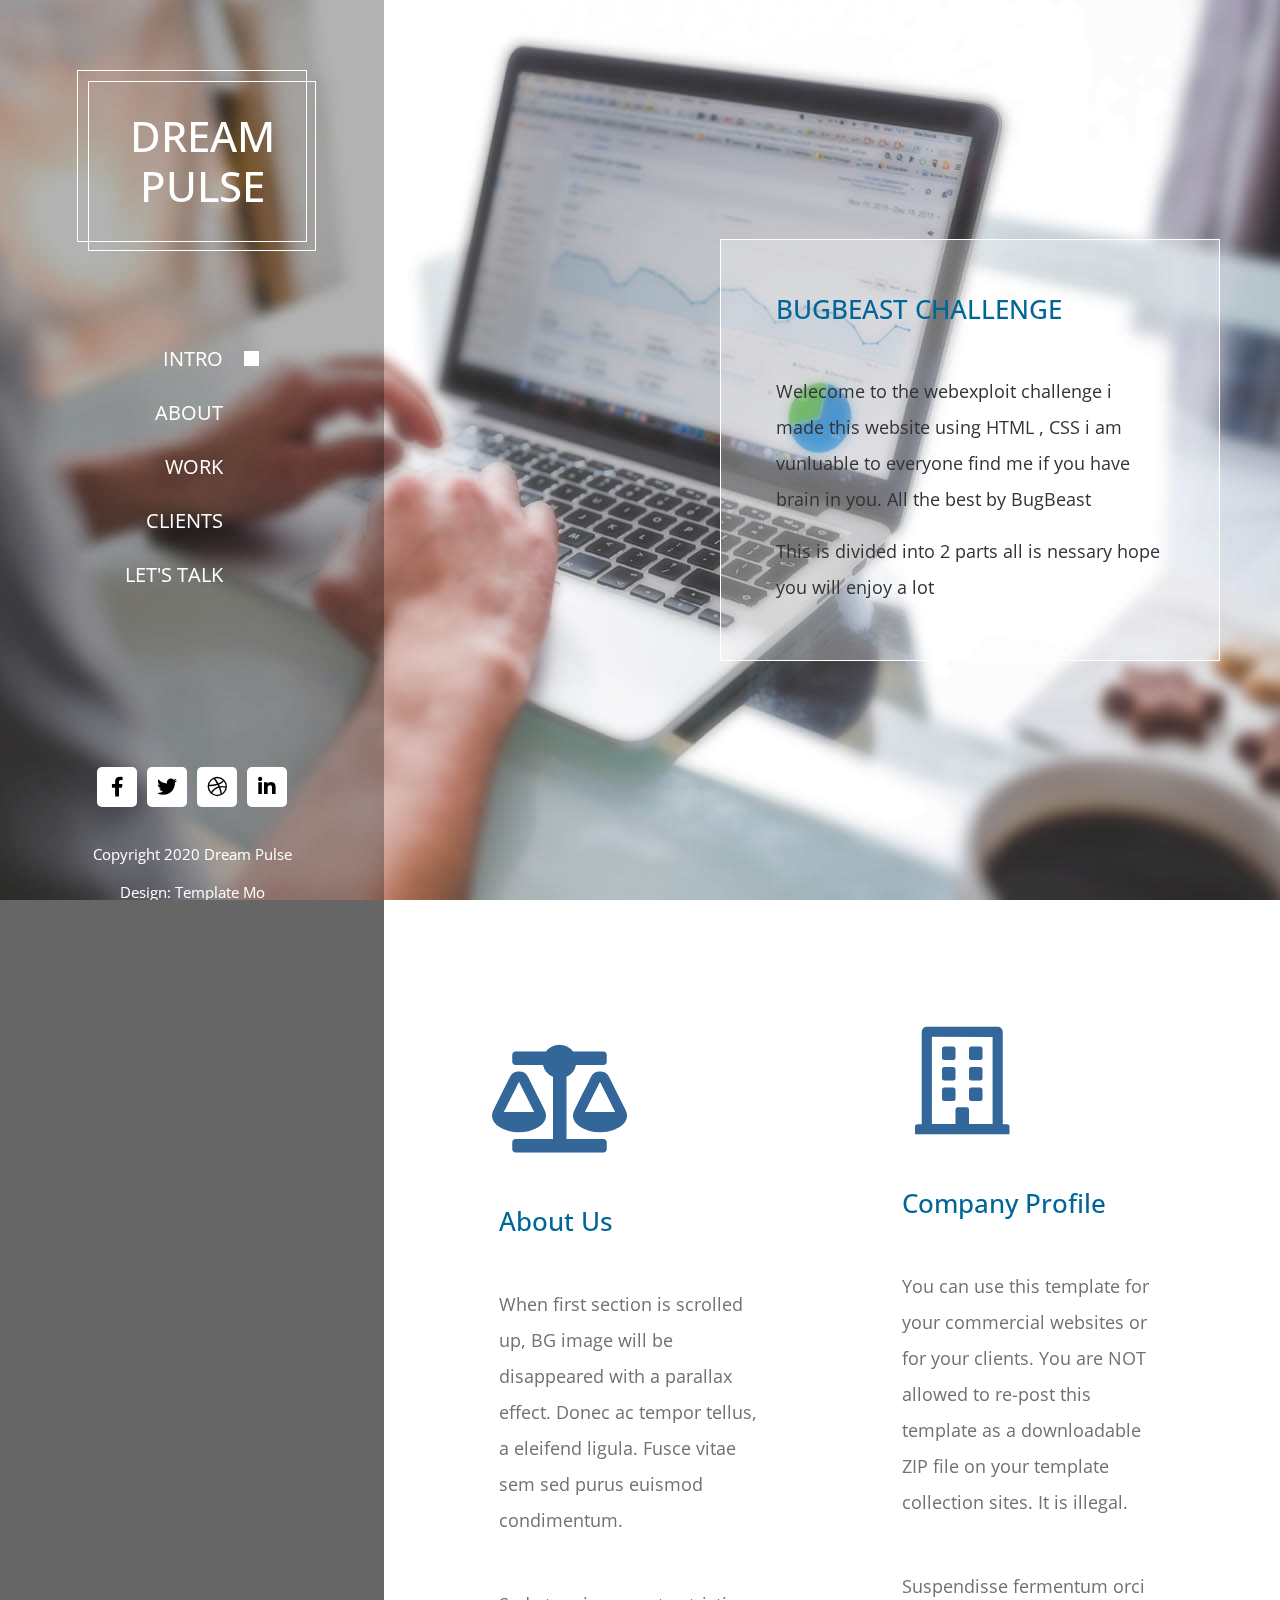
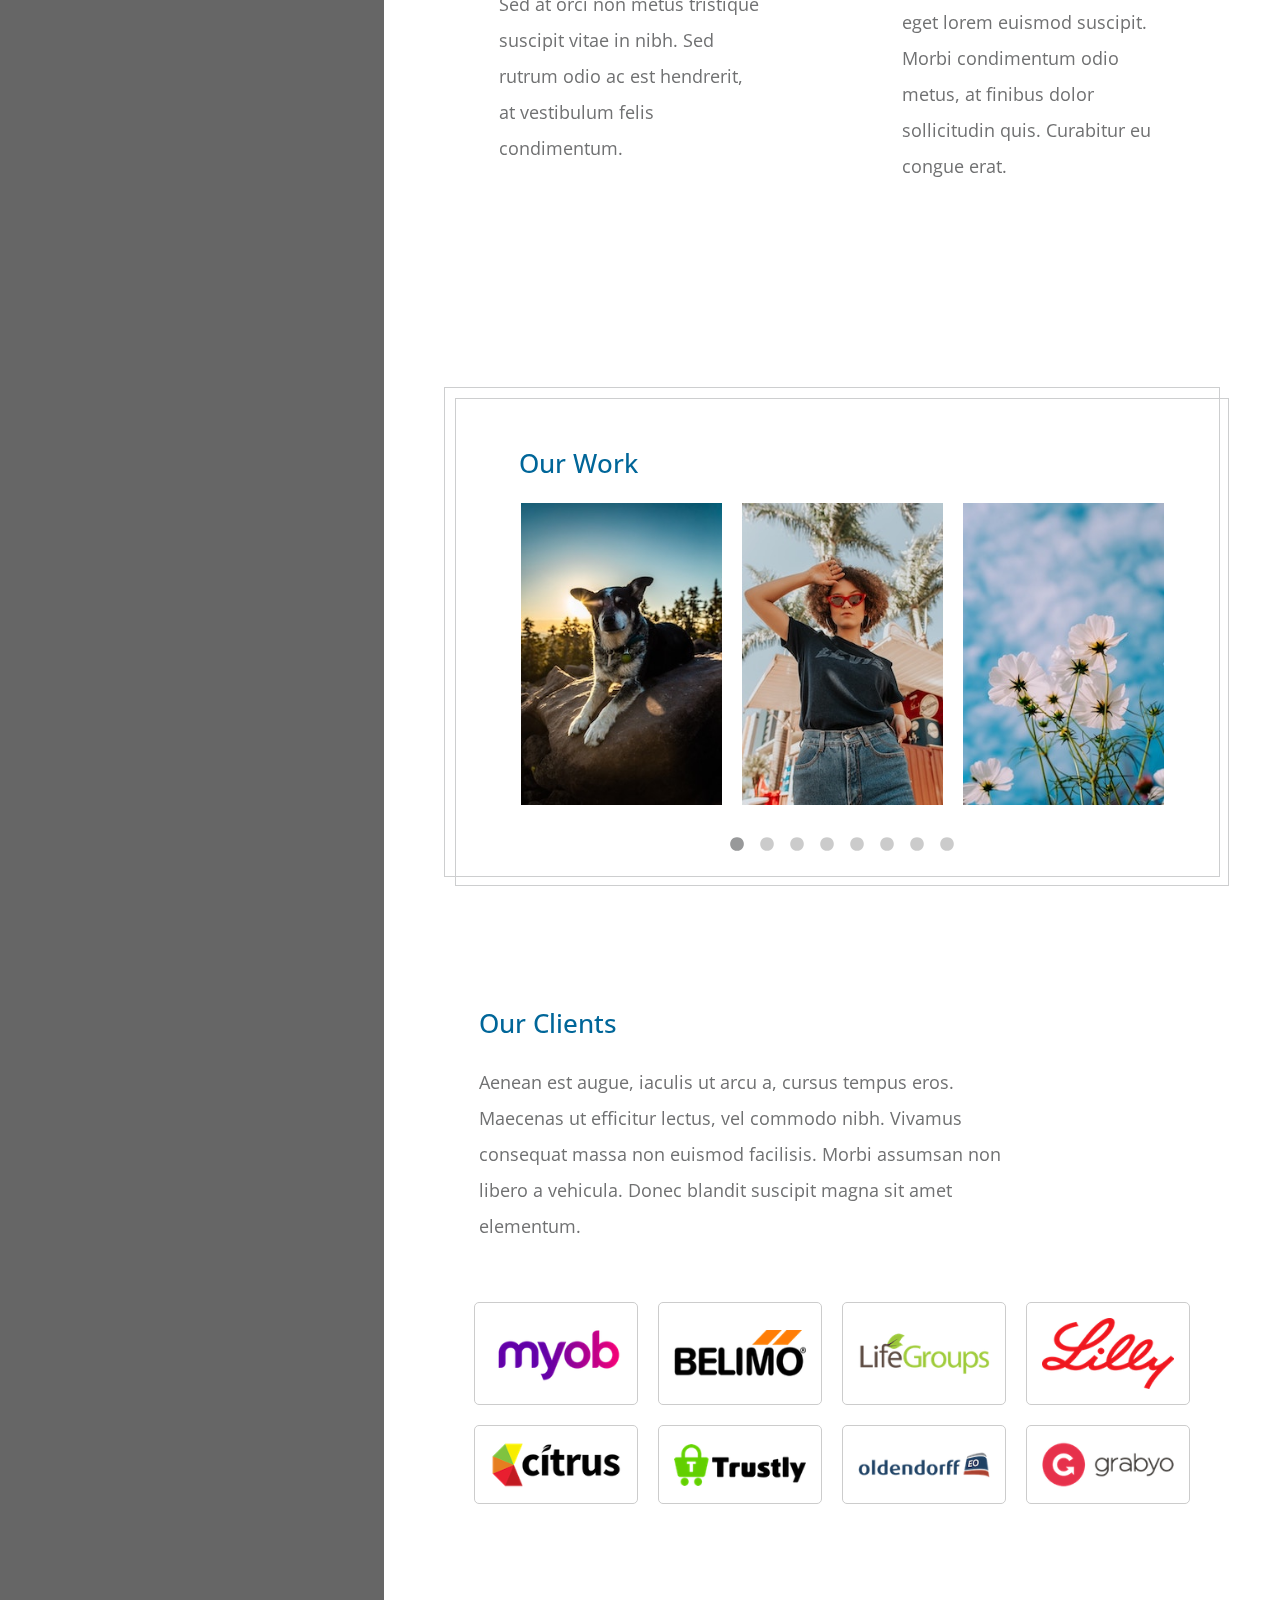
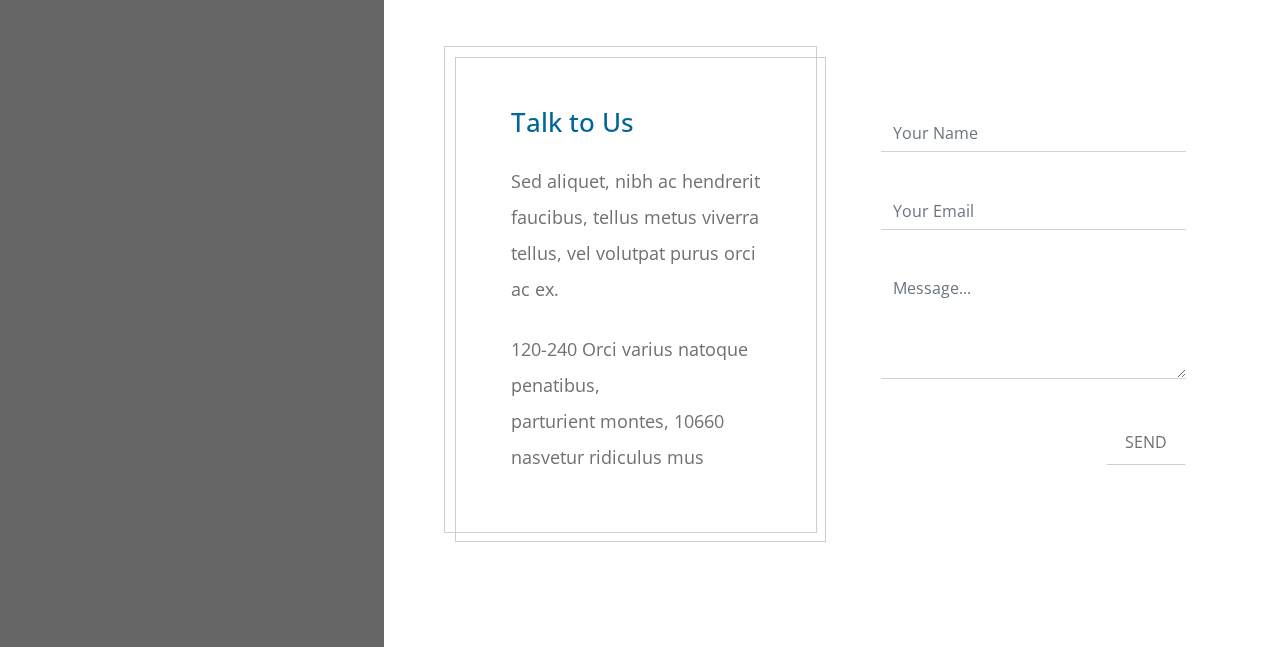
==== Webexplit2/index.html @ f033328a "update" ====
<!DOCTYPE html>
<html lang="en">
  <head>
    <meta charset="UTF-8" />
    <meta name="viewport" content="width=device-width, initial-scale=1.0" />
    <meta http-equiv="X-UA-Compatible" content="ie=edge" />

    <title>Dream Pulse TemplateMo</title>
<!--
DREAM PULSE
https://templatemo.com/tm-536-dream-pulse
-->
    <link rel="stylesheet" href="https://fonts.googleapis.com/css?family=Open+Sans:400,600" />
    <link rel="stylesheet" href="css/all.min.css" />
    <link rel="stylesheet" href="css/bootstrap.min.css" />
    <link rel="stylesheet" href="slick/slick.css"/>    
    <link rel="stylesheet" href="slick/slick-theme.css"/>    
    <link rel="stylesheet" href="css/magnific-popup.css">
    <link rel="stylesheet" href="css/templatemo-dream-pulse.css" />
  </head>
  <body>
    <main class="container-fluid">
      <div class="row">        
          <nav id="tmSidebar" class="tm-bg-black-transparent tm-sidebar">
            <button class="navbar-toggler" type="button" aria-label="Toggle navigation">
              <i class="fas fa-bars"></i>
            </button>
            <div class="tm-sidebar-sticky">
              <div class="tm-brand-box">
                <div class="tm-double-border-1">
                  <div class="tm-double-border-2">
                    <h1 class="tm-brand text-uppercase">Dream Pulse</h1>
                  </div>
                </div>
              </div>

              <ul id="tmMainNav" class="nav flex-column text-uppercase text-right tm-main-nav">
                <li class="nav-item">
                  <a href="#intro" class="nav-link active">
                    <span class="d-inline-block mr-3">Intro</span>
                    <span class="d-inline-block tm-white-rect"></span>
                  </a>
                </li>
                <li class="nav-item">
                  <a href="#about" class="nav-link">
                    <span class="d-inline-block mr-3">About</span>
                    <span class="d-inline-block tm-white-rect"></span>
                  </a>
                </li>
                <li class="nav-item">
                  <a href="#work" class="nav-link">
                    <span class="d-inline-block mr-3">Work</span>
                    <span class="d-inline-block tm-white-rect"></span>
                  </a>
                </li>
                <li class="nav-item">
                  <a href="#clients" class="nav-link">
                    <span class="d-inline-block mr-3">Clients</span>
                    <span class="d-inline-block tm-white-rect"></span>
                  </a>
                </li>
                <li class="nav-item">
                  <a href="#talk" class="nav-link">
                    <span class="d-inline-block mr-3">Let's Talk</span>
                    <span class="d-inline-block tm-white-rect"></span>
                  </a>
                </li>
              </ul>
              <ul class="nav flex-row tm-social-links">
                <li class="nav-item">
                  <a href="https://facebook.com" class="nav-link tm-social-link">
                    <i class="fab fa-facebook-f"></i>
                  </a>
                </li>
                <li class="nav-item">
                  <a href="https://twitter.com" class="nav-link tm-social-link">
                    <i class="fab fa-twitter"></i>
                  </a>
                </li>
                <li class="nav-item">
                  <a href="https://dribbble.com" class="nav-link tm-social-link">
                    <i class="fab fa-dribbble"></i>
                  </a>
                </li>
                <li class="nav-item">
                  <a href="https://linkedin.com" class="nav-link tm-social-link">
                    <i class="fab fa-linkedin-in"></i>
                  </a>
                </li>
              </ul>
              <footer class="text-center text-white small">
                <p class="mb--0 mb-2">Copyright 2020 Dream Pulse</p>
                <p class="mb-0">Design:
                  <a rel="nofollow" href="https://templatemo.com" class="tm-footer-link">Template Mo</a>
                </p>
              </footer>
            </div>
          </nav>
          
          <main role="main" class="ml-sm-auto col-12">
            <div
              class="parallax-window"
              data-parallax="scroll"
              data-image-src="img/dream-pulse-header.jpg">
              <div class="tm-section-wrap">
                <section id="intro" class="tm-section">
                    <div class="tm-bg-white-transparent tm-intro">
                        <h2 class="tm-section-title mb-5 text-uppercase tm-color-primary">BugBeast Challenge</h2>
                        <p class="tm-color-gray">
                          Welecome to the webexploit challenge i made this website using HTML , CSS i am vunluable to everyone
				find me if you have brain in you. All the best by BugBeast
                        </p>
                        <p class="mb-0 tm-color-gray">
                          This is divided into 2 parts all is nessary hope you will enjoy a lot
                        </p>
                    </div>              
                </section>
            </div>            
          </div>

          <div class="tm-section-wrap bg-white">
            <section id="about" class="row tm-section">
              <div class="col-xl-6">
                <div class="tm-section-half">    
                    <div><i class="fas fa-6x fa-balance-scale mb-5 tm-section-icon"></i></div>                        
                    <h2 class="tm-section-title tm-color-primary mb-5">About Us</h2>
                    <p class="mb-5">
                      When first section is scrolled up, BG image will be
                      disappeared with a parallax effect. Donec ac tempor tellus, a
                      eleifend ligula. Fusce vitae sem sed purus euismod
                      condimentum.
                    </p>
                    <p>
                      Sed at orci non metus tristique suscipit vitae in nibh. Sed
                      rutrum odio ac est hendrerit, at vestibulum felis condimentum.
                    </p>
                </div>
              </div>
              <div class="col-xl-6">
                <div class="tm-section-half">
                    <div><i class="far fa-6x fa-building mb-5 tm-section-icon"></i></div>
                    <h2 class="tm-section-title tm-color-primary mb-5">Company Profile</h2>
                    <p class="mb-5">
                      You can use this template for your commercial websites or for your clients. 
                      You are NOT allowed to re-post this template as a downloadable ZIP file 
                      on your template collection sites. It is illegal.
                    </p>
                    <p>
                      Suspendisse fermentum orci eget lorem euismod suscipit. Morbi
                      condimentum odio metus, at finibus dolor sollicitudin quis.
                      Curabitur eu congue erat.
                    </p>
                </div>
              </div>
            </section>
          </div>
            
          <div class="tm-section-wrap bg-white">
            <section id="work" class="row tm-section">
              <div class="col-12">
                <div class="w-100 tm-double-border-1 tm-border-gray">
                    <div class="tm-double-border-2 tm-border-gray tm-box-pad">
                      <div class="tm-gallery-wrap">
                          <h2 class="tm-color-primary tm-section-title mb-4 ml-2">Our Work</h2>
                          <div class="tm-gallery">
                            <div class="tm-gallery-item">                        
                              <figure class="effect-bubba">
                                <img src="img/gallery/01.jpg" alt="Our Work Image" class="img-fluid">
                                <figcaption>
                                  <h2>Fresh <span>Bubba</span></h2>
                                  <p>Bubba likes to appear out of thin air.</p>
                                  <a href="img/gallery/large/01.jpg">View more</a>
                                </figcaption>
                              </figure>
                            </div>
                            <div class="tm-gallery-item">
                              <figure class="effect-bubba">
                                <img src="img/gallery/02.jpg" alt="Our Work Image" class="img-fluid">
                                <figcaption>
                                  <h2>Fresh <span>Bubba</span></h2>
                                  <p>Bubba likes to appear out of thin air.</p>
                                  <a href="img/gallery/large/02.jpg">View more</a>
                                </figcaption>
                              </figure>
                            </div>
                            <div class="tm-gallery-item">
                              <figure class="effect-bubba">
                                <img src="img/gallery/03.jpg" alt="Our Work Image" class="img-fluid">
                                <figcaption>
                                  <h2>Fresh <span>Bubba</span></h2>
                                  <p>Bubba likes to appear out of thin air.</p>
                                  <a href="img/gallery/large/03.jpg">View more</a>
                                </figcaption>
                              </figure>
                            </div>
                            <div class="tm-gallery-item">
                              <figure class="effect-bubba">
                                <img src="img/gallery/04.jpg" alt="Our Work Image" class="img-fluid">
                                <figcaption>
                                  <h2>Fresh <span>Bubba</span></h2>
                                  <p>Bubba likes to appear out of thin air.</p>
                                  <a href="img/gallery/large/04.jpg">View more</a>
                                </figcaption>
                              </figure>
                            </div>
                            <div class="tm-gallery-item">
                              <figure class="effect-bubba">
                                <img src="img/gallery/05.jpg" alt="Our Work Image" class="img-fluid">
                                <figcaption>
                                  <h2>Fresh <span>Bubba</span></h2>
                                  <p>Bubba likes to appear out of thin air.</p>
                                  <a href="img/gallery/large/05.jpg">View more</a>
                                </figcaption>
                              </figure>
                            </div>
                            <div class="tm-gallery-item">
                              <figure class="effect-bubba">
                                <img src="img/gallery/06.jpg" alt="Our Work Image" class="img-fluid">
                                <figcaption>
                                  <h2>Fresh <span>Bubba</span></h2>
                                  <p>Bubba likes to appear out of thin air.</p>
                                  <a href="img/gallery/large/06.jpg">View more</a>
                                </figcaption>
                              </figure>
                            </div>
                            <div class="tm-gallery-item">
                              <figure class="effect-bubba">
                                <img src="img/gallery/07.jpg" alt="Our Work Image" class="img-fluid">
                                <figcaption>
                                  <h2>Fresh <span>Bubba</span></h2>
                                  <p>Bubba likes to appear out of thin air.</p>
                                  <a href="img/gallery/large/07.jpg">View more</a>
                                </figcaption>
                              </figure>
                            </div>
                            <div class="tm-gallery-item">
                              <figure class="effect-bubba">
                                <img src="img/gallery/08.jpg" alt="Our Work Image" class="img-fluid">
                                <figcaption>
                                  <h2>Fresh <span>Bubba</span></h2>
                                  <p>Bubba likes to appear out of thin air.</p>
                                  <a href="img/gallery/large/08.jpg">View more</a>
                                </figcaption>
                              </figure>
                            </div>
                          </div>
                      </div>                        
                    </div>                  
                  </div>     
              </div>         
            </section>
          </div>
            
          <div class="tm-section-wrap bg-white">
            <section id="clients" class="row tm-section">
              <div class="col-12 tm-section-pad">
                  <div class="tm-flex-item-left">
                      <div class="tm-w-80">
                          <h2 class="tm-color-primary tm-section-title mb-4">Our Clients</h2>
                          <p class="mb-5">
                            Aenean est augue, iaculis ut arcu a, cursus tempus eros.
                            Maecenas ut efficitur lectus, vel commodo nibh. Vivamus
                            consequat massa non euismod facilisis. Morbi assumsan non libero
                            a vehicula. Donec blandit suscipit magna sit amet elementum.
                          </p>
                      </div>
                      
                      <div class="row tm-clients-images">
                        <div class="col-xl-3 col-lg-6 col-md-4 col-sm-6 tm-img-wrap">
                          <a href="https://google.com">
                            <img src="img/client-1.png" alt="Client Image" class="img-fluid tm-client-img" />
                          </a>                          
                        </div>
                        <div class="col-xl-3 col-lg-6 col-md-4 col-sm-6 tm-img-wrap">
                          <a href="https://facebook.com">
                            <img src="img/client-2.png" alt="Client Image" class="img-fluid tm-client-img" />
                          </a>                          
                        </div>
                        <div class="col-xl-3 col-lg-6 col-md-4 col-sm-6 tm-img-wrap">
                          <a href="https://twitter.com">
                            <img src="img/client-3.png" alt="Client Image" class="img-fluid tm-client-img" />
                          </a>                          
                        </div>
                        <div class="col-xl-3 col-lg-6 col-md-4 col-sm-6 tm-img-wrap">
                          <a href="https://instagram.com">
                            <img src="img/client-4.png" alt="Client Image" class="img-fluid tm-client-img" />
                          </a>                          
                        </div>
                        <div class="col-xl-3 col-lg-6 col-md-4 col-sm-6 tm-img-wrap">
                            <a href="https://google.com">
                              <img src="img/client-5.png" alt="Client Image" class="img-fluid tm-client-img" />
                            </a>                          
                          </div>
                          <div class="col-xl-3 col-lg-6 col-md-4 col-sm-6 tm-img-wrap">
                            <a href="https://facebook.com">
                              <img src="img/client-6.png" alt="Client Image" class="img-fluid tm-client-img" />
                            </a>                          
                          </div>
                          <div class="col-xl-3 col-lg-6 col-md-4 col-sm-6 tm-img-wrap">
                            <a href="https://twitter.com">
                              <img src="img/client-7.png" alt="Client Image" class="img-fluid tm-client-img" />
                            </a>                          
                          </div>
                          <div class="col-xl-3 col-lg-6 col-md-4 col-sm-6 tm-img-wrap">
                            <a href="https://instagram.com">
                              <img src="img/client-8.png" alt="Client Image" class="img-fluid tm-client-img" />
                            </a>                          
                          </div>
                      </div>
                  </div> 
              </div>                             
            </section>
          </div>
            
          <div class="tm-section-wrap bg-white">
            <section id="talk" class="row tm-section">
                <div class="col-xl-6 mb-5">
                  <div class="tm-double-border-1 tm-border-gray">
                    <div class="tm-double-border-2 tm-border-gray tm-box-pad">
                        <h2 class="tm-color-primary tm-section-title mb-4">Talk to Us</h2>
                        <p class="mb-4">
                          Sed aliquet, nibh ac hendrerit faucibus, tellus metus viverra
                          tellus, vel volutpat purus orci ac ex.
                        </p>
                        <p class="mb-3">
                          120-240 Orci varius natoque penatibus, <br>
                          parturient montes, 10660 <br>
                          nasvetur ridiculus mus
                        </p>
                    </div>                    
                  </div>                  
                </div>
                <div class="col-xl-6 mb-5">
                  <div class="tm-contact-form-wrap">
                    <form action="" method="POST" class="tm-contact-form">
                        <div class="form-group">
                          <input type="text" id="contact_name" name="contact_name" class="form-control rounded-0 border-top-0 border-right-0 border-left-0" placeholder="Your Name" required="" />
                        </div>
                        <div class="form-group">
                          <input type="email" id="contact_email" name="contact_email" class="form-control rounded-0 border-top-0 border-right-0 border-left-0" placeholder="Your Email" required="" />
                        </div>
                
                        <div class="form-group">
                          <textarea rows="4" id="contact_message" name="contact_message" class="form-control rounded-0 border-top-0 border-right-0 border-left-0" placeholder="Message..." required=""></textarea>
                        </div>
                
                        <div class="form-group mb-0">
                          <button type="submit" class="btn rounded-0 d-block ml-auto tm-btn-primary">
                            SEND
                          </button>
                        </div>
                      </form>
                  </div>                    
                </div>
              </section>
          </div>
        </main>        
      </div>
    </div>
    <script src="js/jquery.min.js"></script>
    <script src="js/jquery.singlePageNav.min.js"></script>
    <script src="js/parallax.min.js"></script>
    <script src="slick/slick.min.js"></script>
    <script src="js/jquery.magnific-popup.min.js"></script>
    <script src="js/templatemo-scripts.js"></script>
  </body>
</html>
---- Webexplit2/css/templatemo-dream-pulse.css ----
/*

DREAM PULSE

https://templatemo.com/tm-536-dream-pulse

*/

body {
  font-family: "Open Sans", Arial, Helvetica, sans-serif;
  font-size: 18px;
  font-weight: 400;
  overflow-x: hidden;
  color: #707172;
  background-color: #666;
}

p {
  line-height: 2;
}

a {
  transition: all 0.3s ease;
}

.container-fluid {
  padding-left: 0;
  padding-right: 0;
}

.small {
  font-size: 0.95rem;
}

.tm-color-primary {
  color: #069;
}

.tm-color-gray {
  color: #333;
}

.tm-bg-black-transparent {
  background-color: rgba(0, 0, 0, 0.3);
}

.tm-bg-white-transparent {
  background-color: rgba(255, 255, 255, 0.3);
  border: 1px solid white;
}

.tm-intro {
  max-width: 500px;
  width: 100%;
  padding: 55px;
  margin-right: 0;
  margin-left: auto;
}

.tm-section-title {
  font-size: 1.6rem;
}

.parallax-window {
  min-height: 662px;
  background: transparent;
}

.tm-section {
  display: flex;
  align-items: center;
  height: auto;
  max-width: 1275px;
  padding: 66px 60px;
}

#intro {
  min-height: 100vh;
  max-width: none;
}

.tm-brand {
  font-size: 2.6rem;
}

.tm-brand-box {
  box-sizing: content-box;
  width: 100%;
  max-width: 230px;
  min-height: 160px;
  color: white;
  text-align: center;
  margin: 70px auto 90px;
}

.tm-double-border-1,
.tm-double-border-2 {
  border: 1px solid #fff;
  position: relative;
}

.tm-double-border-2 {
  top: 10px;
  left: 10px;
}

.tm-border-gray {
  border-color: #cdcecf;
}

.tm-box-pad {
  padding: 50px 55px;
}

.tm-brand {
  padding: 30px;
}

.tm-sidebar {
  position: fixed;
  top: 0;
  bottom: 0;
  left: 0;
  z-index: 100;
  padding-left: 70px;
  padding-right: 70px;
  width: 400px;
  max-width: 400px;
}

/* Hide scrollbar */
.tm-sidebar {
  overflow-y: scroll;
  scrollbar-width: none; /* Firefox */
  -ms-overflow-style: none; /* IE 10+ */
}
.tm-sidebar::-webkit-scrollbar {
  /* WebKit */
  width: 0;
  height: 0;
}

.tm-sidebar-sticky {
  display: flex;
  flex-direction: column;
  align-items: center;
  justify-content: center;
}

.tm-section-wrap {
  width: calc(100% - 400px);
  margin-left: auto;
  margin-right: 0;
}

.tm-main-nav > li > a {
  color: white;
}

.tm-main-nav {
  margin-bottom: 160px;
}

.tm-white-rect {
  display: block;
  width: 15px;
  height: 15px;
  background-color: white;
}

.nav-link {
  font-size: 1.25rem;
  padding-top: 12px;
  padding-bottom: 12px;
}

.nav-link .tm-white-rect {
  opacity: 0;
  transition: all 0.3s ease;
}

.nav-link.current .tm-white-rect,
.nav-link:hover .tm-white-rect {
  opacity: 1;
}

.tm-main-nav .nav-link:hover {
  animation-name: blinker;
  animation-duration: 0.5s;
  animation-timing-function: ease-in-out;
  animation-iteration-count: infinite;
}

@keyframes blinker {
  0% {
    opacity: 1;
  }
  50% {
    opacity: 0.1;
  }
  100% {
    opacity: 1;
  }
}

.tm-social-links {
  margin-bottom: 27px;
}

.tm-social-link {
  width: 40px;
  height: 40px;
  color: black;
  background-color: white;
  margin: 8px;
  border-radius: 5px;
  padding: 0;
  display: flex;
  align-items: center;
  justify-content: center;
}

.tm-social-link:hover,
.tm-social-link:focus {
  background-color: #069;
  color: white;
}

.tm-footer-link {
  color: white;
}

.tm-footer-link:hover {
  color: #F93;
  text-decoration: none;
}

.tm-section-half {
  padding: 55px;
}

.tm-section-icon {
  color: #369;
  width: 120px;
  height: 120px;
  display: flex;
  align-items: center;
  justify-content: center;
}

/* Our Work */

.tm-gallery-wrap {
  max-width: 1040px;
  margin-left: auto;
  margin-right: auto;
}

@media (max-width: 1600px) {
  .tm-gallery-wrap {
    max-width: 780px;
  }
}

@media (max-width: 1200px) {
  .tm-gallery-wrap {
    max-width: 520px;
  }
}

@media (max-width: 991px) {
  .tm-gallery-wrap {
    max-width: 780px;
  }
}

@media (max-width: 767px) {
  .tm-gallery-wrap {
    max-width: 520px;
  }
}

@media (max-width: 480px) {
  .tm-gallery-wrap {
    max-width: 260px;
  }
}

.tm-gallery-item {
  padding-left: 10px;
  padding-right: 10px;
}

.slick-dots {
  bottom: -50px;
}

.slick-dots li button:before {
  font-size: 16px;
  opacity: 0.2;
}

.slick-dots li.slick-active button:before {
  color: #98999a;
  opacity: 1;
}

/* 
  Gallery Item Hover Effect
  https://tympanus.net/codrops/2014/06/19/ideas-for-subtle-hover-effects/
*/

/* Common style */
.tm-gallery-item figure {
  position: relative;
  float: left;
  overflow: hidden;
  margin-bottom: 0;
  background: #3085a3;
  text-align: center;
  cursor: pointer;
}

.tm-gallery-item figure img {
  position: relative;
  display: block;
  min-height: 100%;
  max-width: 100%;
  opacity: 0.8;
}

.tm-gallery-item figure figcaption {
  padding: 1em;
  color: #fff;
  text-transform: uppercase;
  font-size: 1.25em;
  -webkit-backface-visibility: hidden;
  backface-visibility: hidden;
}

.tm-gallery-item figure figcaption::before,
.tm-gallery-item figure figcaption::after {
  pointer-events: none;
}

.tm-gallery-item figure figcaption,
.tm-gallery-item figure figcaption > a {
  position: absolute;
  top: 0;
  left: 0;
  width: 100%;
  height: 100%;
  display: flex;
  flex-direction: column;
  justify-content: center;
}

/* Anchor will cover the whole item by default */
/* For some effects it will show as a button */
.tm-gallery-item figure figcaption > a {
  z-index: 1000;
  text-indent: 200%;
  white-space: nowrap;
  font-size: 0;
  opacity: 0;
}

.tm-gallery-item figure h2 {
  word-spacing: -0.15em;
  font-weight: 300;
}

.tm-gallery-item figure h2 span {
  font-weight: 800;
}

.tm-gallery-item figure h2,
.tm-gallery-item figure p {
  margin: 0;
}

.tm-gallery-item figure p {
  letter-spacing: 1px;
  font-size: 68.5%;
}

/*---------------*/
/***** Bubba *****/
/*---------------*/

figure.effect-bubba {
  background: #069;
}

figure.effect-bubba img {
  opacity: 1;
  -webkit-transition: opacity 0.35s;
  transition: opacity 0.35s;
}

figure.effect-bubba:hover img {
  opacity: 0.4;
}

figure.effect-bubba figcaption::before,
figure.effect-bubba figcaption::after {
  position: absolute;
  top: 15px;
  right: 15px;
  bottom: 15px;
  left: 15px;
  content: "";
  opacity: 0;
  -webkit-transition: opacity 0.35s, -webkit-transform 0.35s;
  transition: opacity 0.35s, transform 0.35s;
}

figure.effect-bubba figcaption::before {
  border-top: 1px solid #fff;
  border-bottom: 1px solid #fff;
  -webkit-transform: scale(0, 1);
  transform: scale(0, 1);
}

figure.effect-bubba figcaption::after {
  border-right: 1px solid #fff;
  border-left: 1px solid #fff;
  -webkit-transform: scale(1, 0);
  transform: scale(1, 0);
}

figure.effect-bubba h2 {
  font-size: 1.5rem;
  margin-bottom: 30px;
  opacity: 0;
  -webkit-transition: -webkit-transform 0.35s;
  transition: transform 0.35s;
  -webkit-transform: translate3d(0, -20px, 0);
  transform: translate3d(0, -20px, 0);
}

figure.effect-bubba p {
  width: 100%;
  padding: 10px;
  opacity: 0;
  -webkit-transition: opacity 0.35s, -webkit-transform 0.35s;
  transition: opacity 0.35s, transform 0.35s;
  -webkit-transform: translate3d(0, 20px, 0);
  transform: translate3d(0, 20px, 0);
}

figure.effect-bubba:hover figcaption::before,
figure.effect-bubba:hover figcaption::after {
  opacity: 1;
  -webkit-transform: scale(1);
  transform: scale(1);
}

figure.effect-bubba:hover h2,
figure.effect-bubba:hover p {
  opacity: 1;
  -webkit-transform: translate3d(0, 0, 0);
  transform: translate3d(0, 0, 0);
}

/* Clients */
.tm-section-pad {
  padding-left: 50px;
  padding-right: 50px;
}

.tm-clients-images {
  max-width: 1040px;
}

.tm-w-80 {
  max-width: 80%;
}

.tm-flex-item-left {
  align-self: flex-start;
}

.tm-img-wrap {
  padding: 10px;
}

.tm-img-wrap a {
  display: flex;
  align-items: center;
  justify-content: center;
  border: 1px solid #ccc;
  border-radius: 5px;
  padding: 15px;
  width: 240px;
  height: 120px;
}

.tm-contact-form-wrap {
  display: flex;
  align-items: center;
  justify-content: center;
}

.tm-contact-form {
  max-width: 305px;
  width: 100%;
}

.form-group {
  margin-bottom: 40px;
}

.tm-btn-primary {
  color: #707172;
  border-bottom: 1px solid #cdcecf;
  padding: 10px 18px;
  position: relative;
}

.tm-btn-primary:hover,
.tm-btn-primary:active {
  color: #fff;
  background-color: #999;
}

.tm-btn-primary:after {
  width: 100%;
  height: 0%;
  top: 0;
  left: 0;
  background: #cdcecf;
  content: "";
  position: absolute;
  z-index: -1;
  -webkit-transition: all 0.3s;
  -moz-transition: all 0.3s;
  transition: all 0.3s;
}

.tm-btn-primary:hover:after,
.tm-btn-primary:active:after {
  height: 100%;
}

.form-control:focus {
  outline: none;
  box-shadow: none;
}

@media (max-width: 1600px) {
  .tm-sidebar {
    width: 30%;
    max-width: none;
    padding-left: 30px;
    padding-right: 30px;
  }

  .tm-social-link {
    margin: 5px;
  }

  .tm-section-wrap {
    width: 70%;
  }

  .tm-img-wrap a {
    width: 100%;
    height: 100%;
  }
}

.navbar-toggler {
  display: none;
}

@media (max-width: 991px) {
  .tm-bg-black-transparent {
    background-color: rgba(0, 0, 0, 0.5);
  }

  .tm-brand-box {
    margin-top: 30px;
    margin-bottom: 30px;
    max-width: 200px;
    min-height: 100px;
  }

  .tm-brand {
    padding: 20px 30px;
  }

  .tm-main-nav {
    margin-bottom: 60px;
  }

  .tm-social-links {
    margin-bottom: 30px;
  }

  footer p {
    line-height: 1;
  }

  .tm-sidebar {
    width: 250px;
    left: -250px;
    padding: 15px;
    transition: all 0.3s ease;
  }

  .navbar-toggler {
    display: block;
    position: fixed;
    left: 0;
    top: 0;
    background-color: rgba(0, 0, 0, 0.5);
    color: white;
    padding: 10px 15px;
    transition: all 0.3s ease;
    border-radius: 0;
    border-top-right-radius: 5px;
    border-bottom-right-radius: 5px;
    top: 5px;
  }

  .navbar-toggler:focus {
    outline: none;
  }

  .tm-sidebar.show {
    left: 0;
  }

  .tm-sidebar.show .navbar-toggler {
    left: 250px;
  }

  .tm-section-wrap {
    width: 100%;
  }

  figure.effect-bubba h2 {
    font-size: 1.1rem;
    margin-bottom: 25px;
  }

  .tm-gallery-item figure p {
    font-size: 63%;
    padding: 0;
    line-height: 1.5;
  }
}

@media (max-width: 767px) {
  .tm-section {
    padding: 30px;
  }
}

@media (max-width: 554px) {
  .tm-section {
    padding: 15px;
  }
}

@media (max-width: 383px) {
  .slick-dots {
    bottom: -40px;
  }

  .tm-box-pad {
    padding: 50px 30px;
  }
}
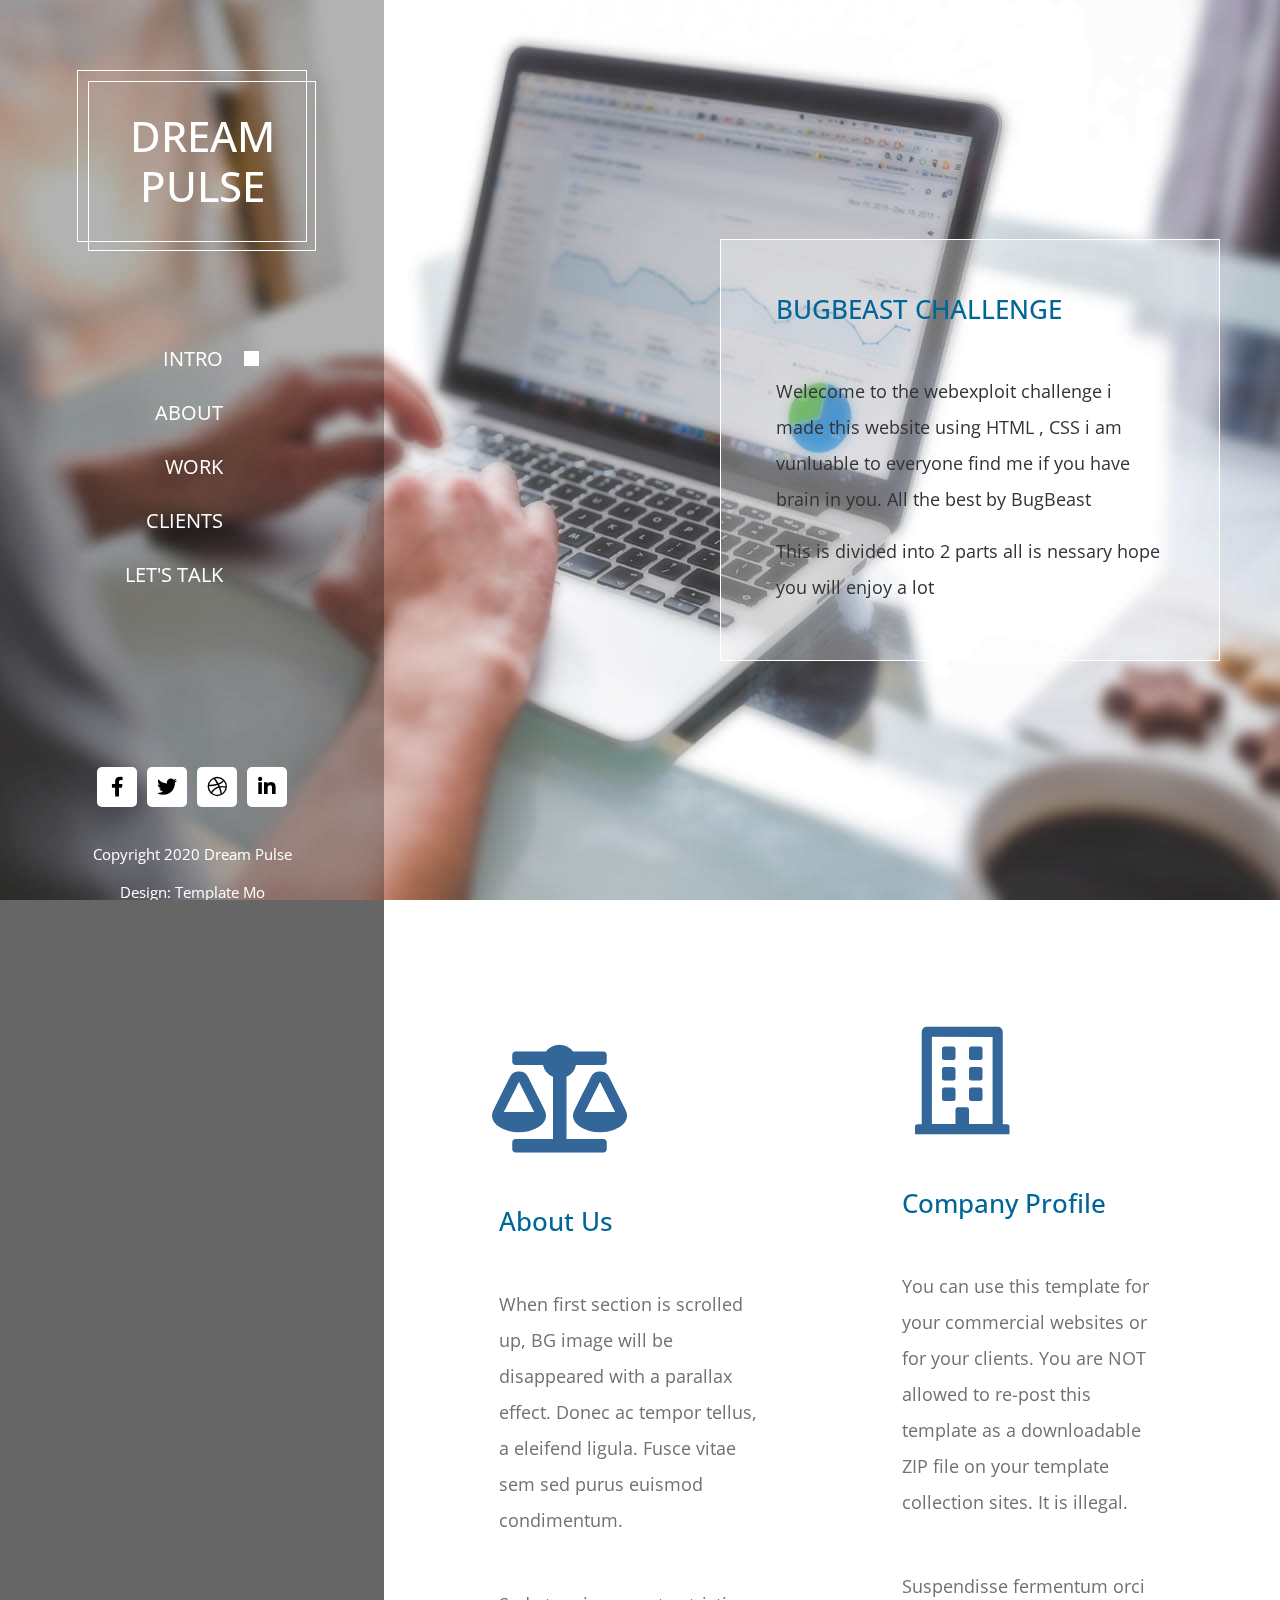
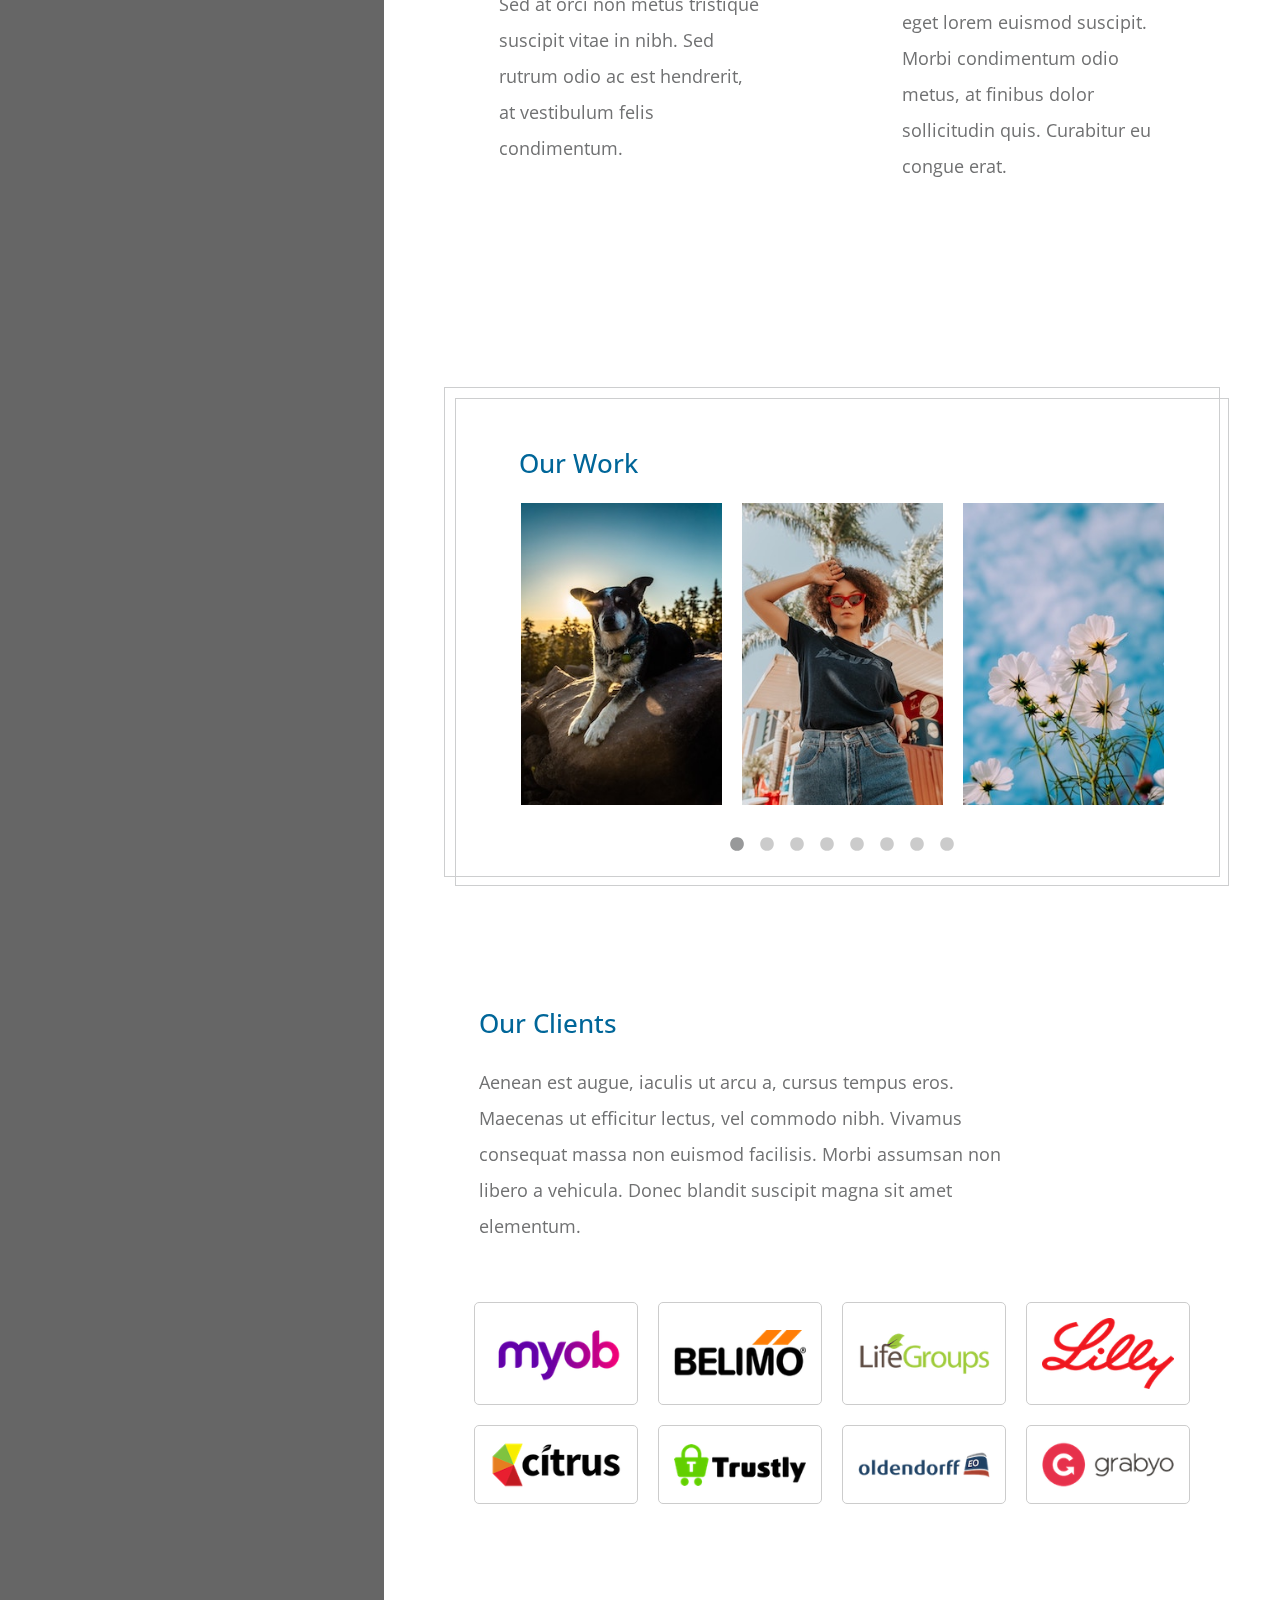
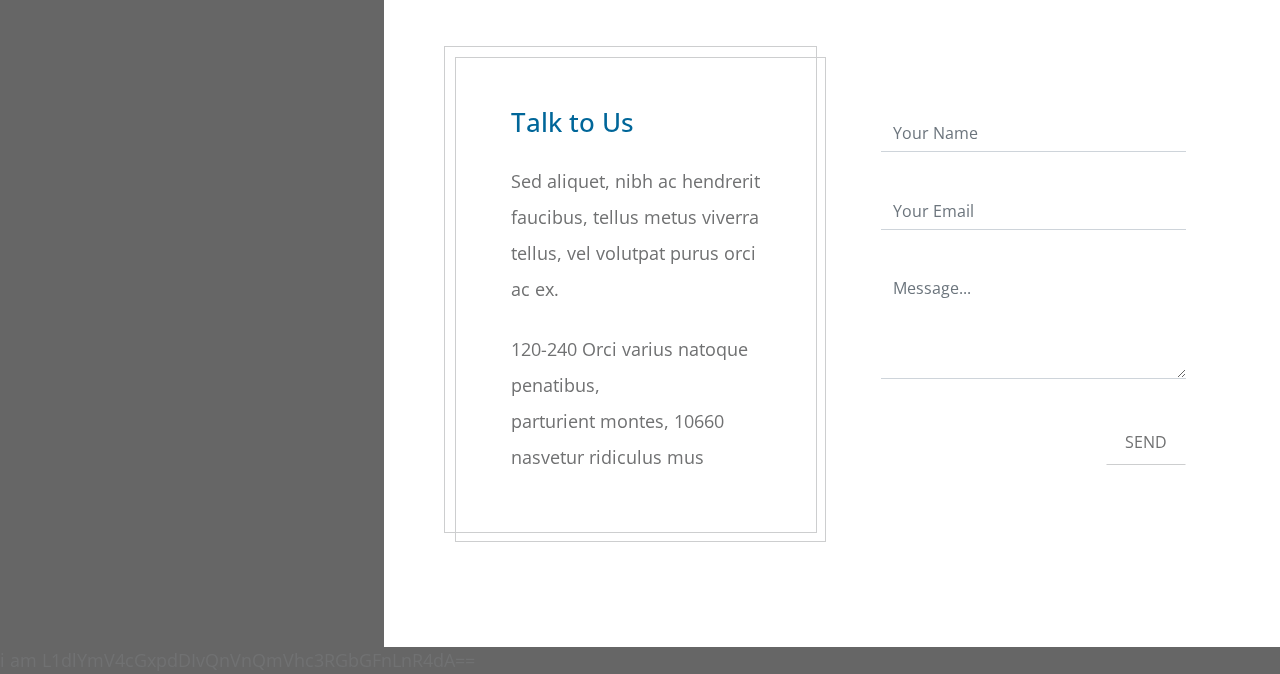
==== commit 897be8ee: "update" ====
--- a/Webexplit2/index.html
+++ b/Webexplit2/index.html
@@ -8,7 +8,7 @@
     <title>Dream Pulse TemplateMo</title>
 <!--
 DREAM PULSE
-https://templatemo.com/tm-536-dream-pulse
+i am  L1dlYmV4cGxpdDIvQnVnQmVhc3RGbGFnLnR4dA==
 -->
     <link rel="stylesheet" href="https://fonts.googleapis.com/css?family=Open+Sans:400,600" />
     <link rel="stylesheet" href="css/all.min.css" />
@@ -363,5 +363,8 @@
     <script src="slick/slick.min.js"></script>
     <script src="js/jquery.magnific-popup.min.js"></script>
     <script src="js/templatemo-scripts.js"></script>
+
+i am  L1dlYmV4cGxpdDIvQnVnQmVhc3RGbGFnLnR4dA==
+		
   </body>
 </html>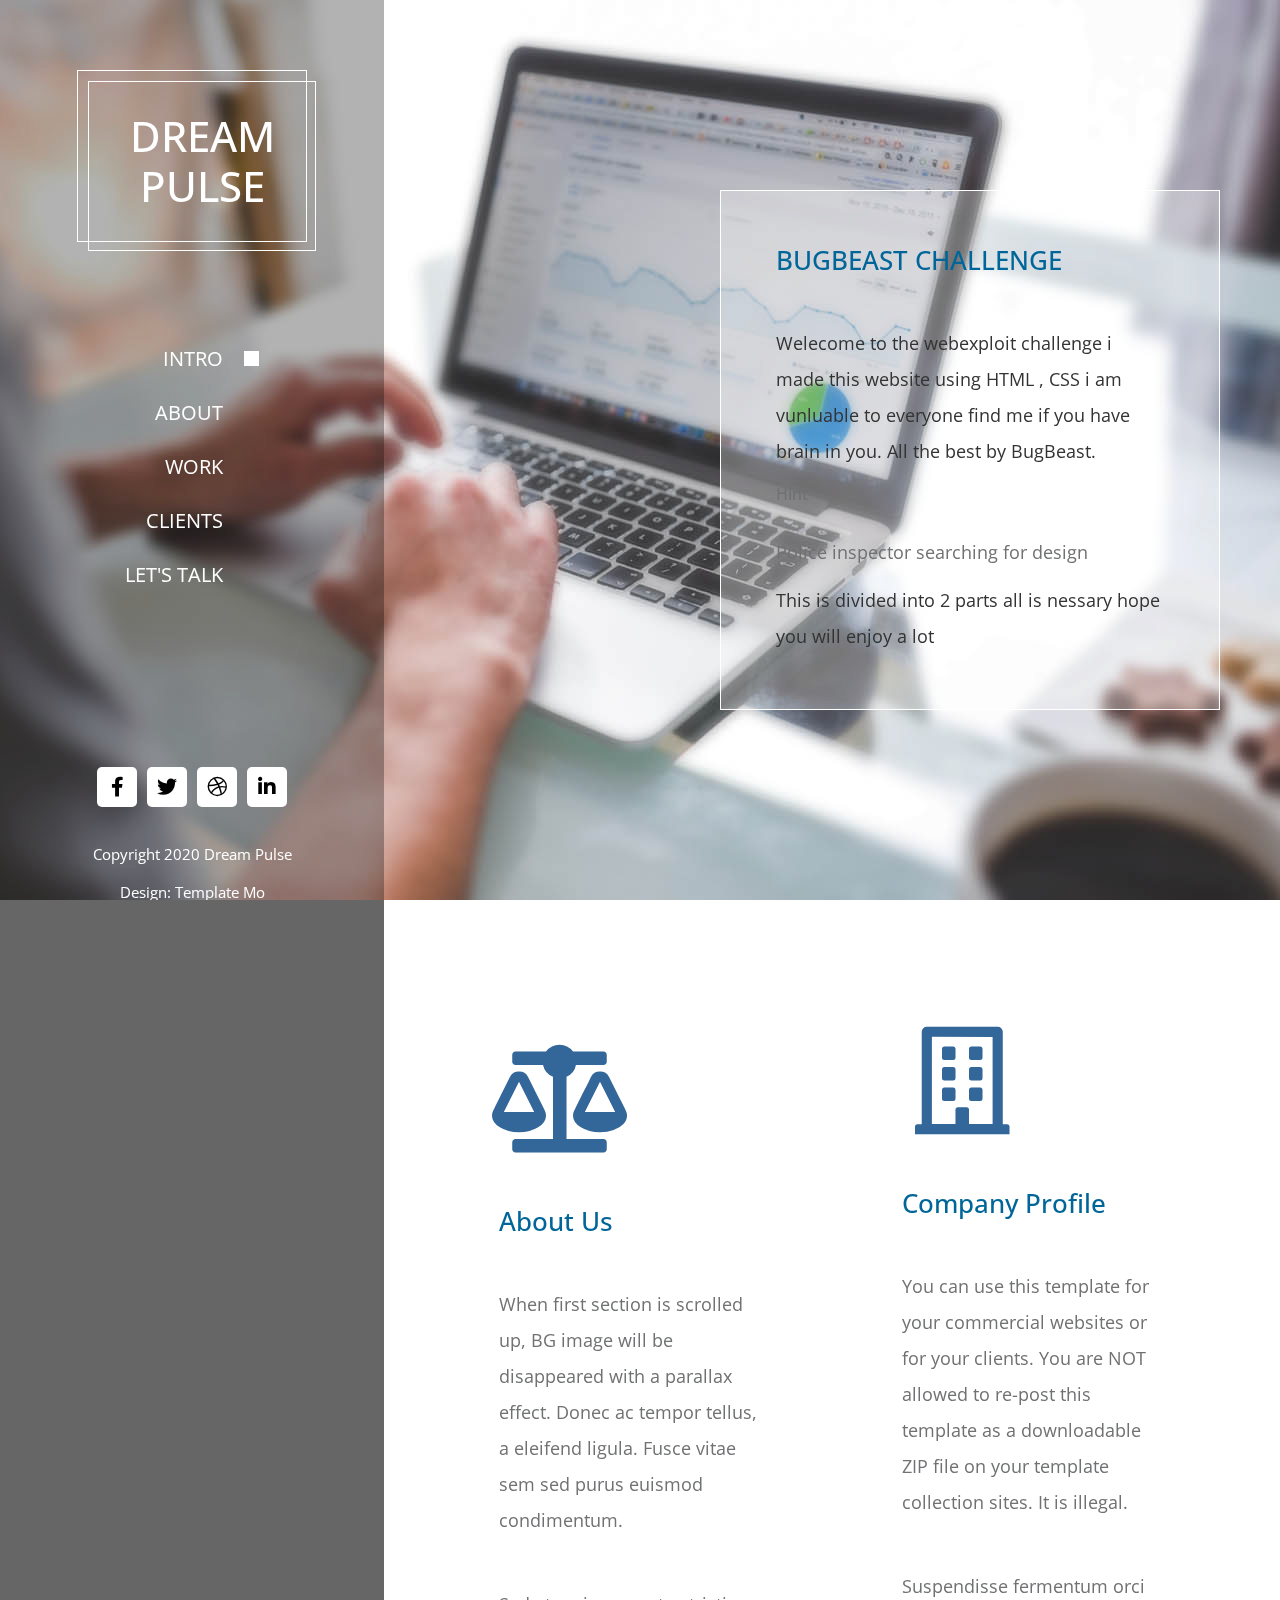
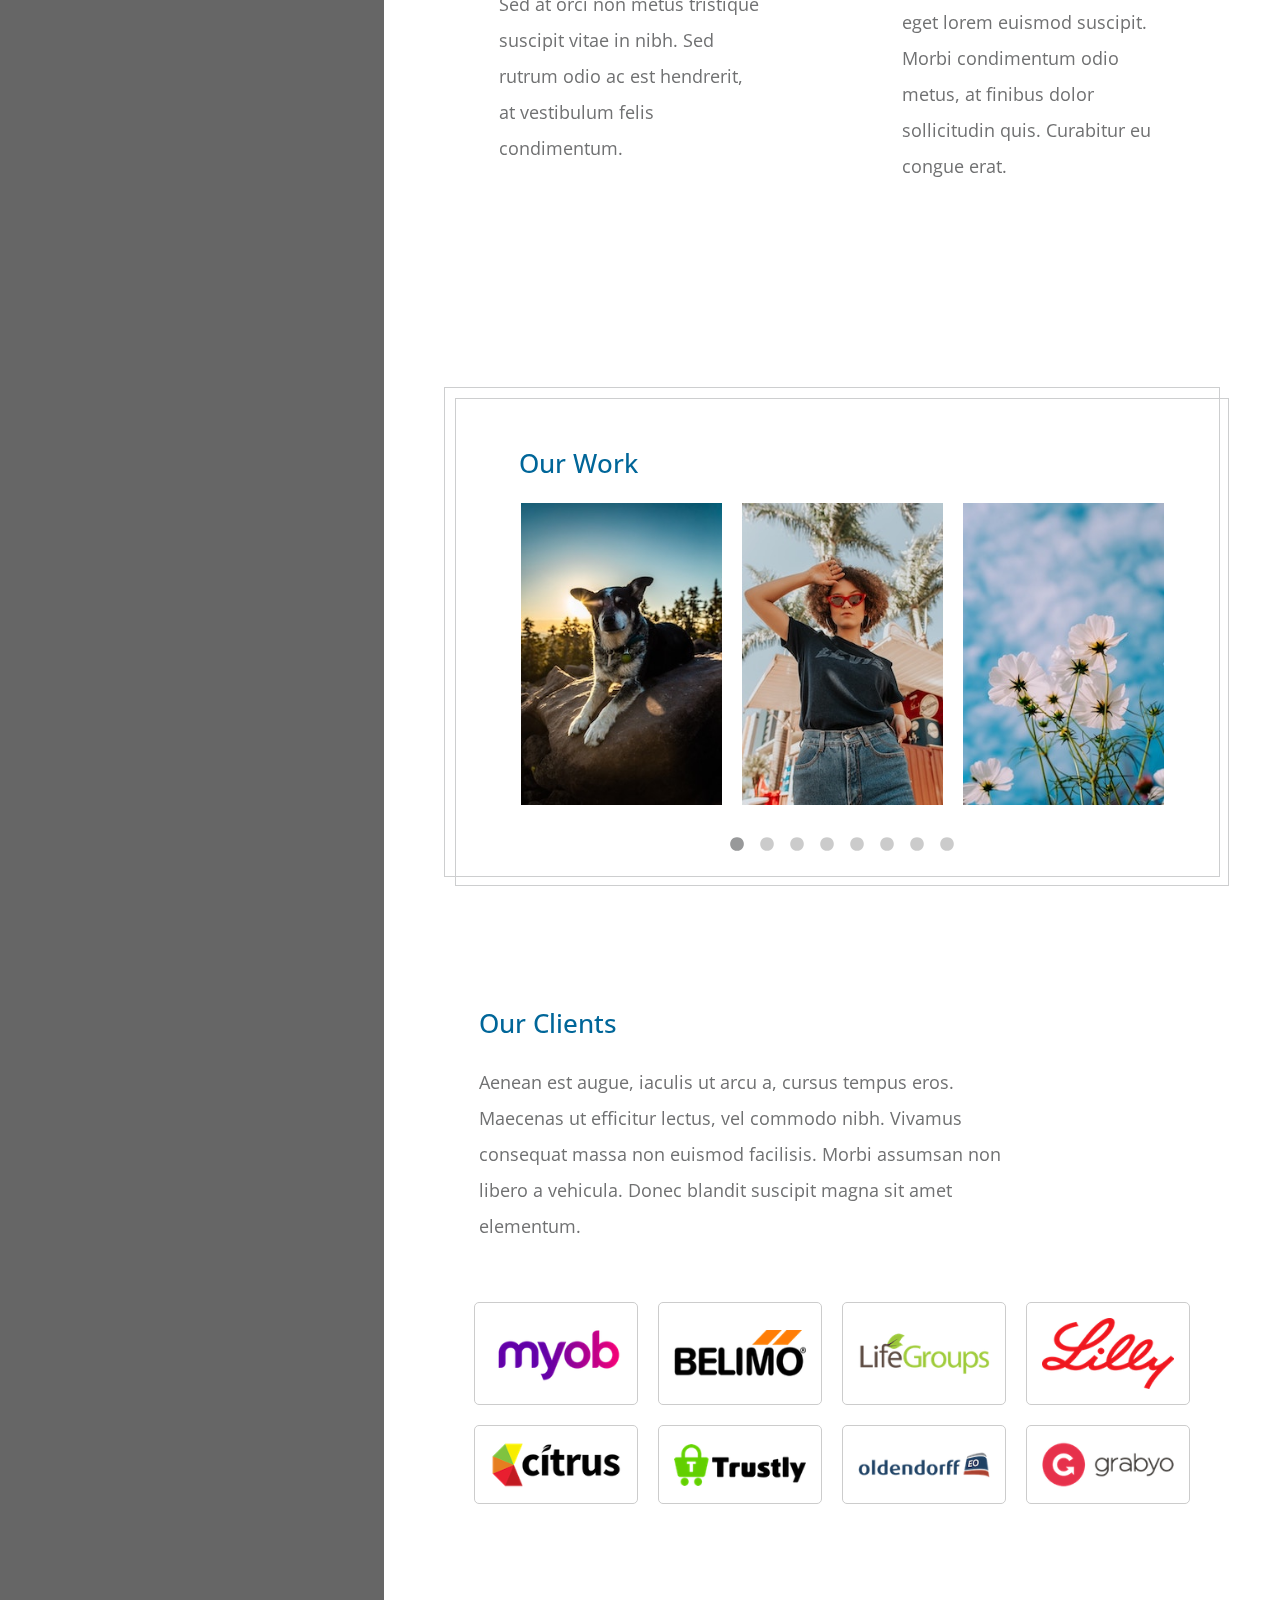
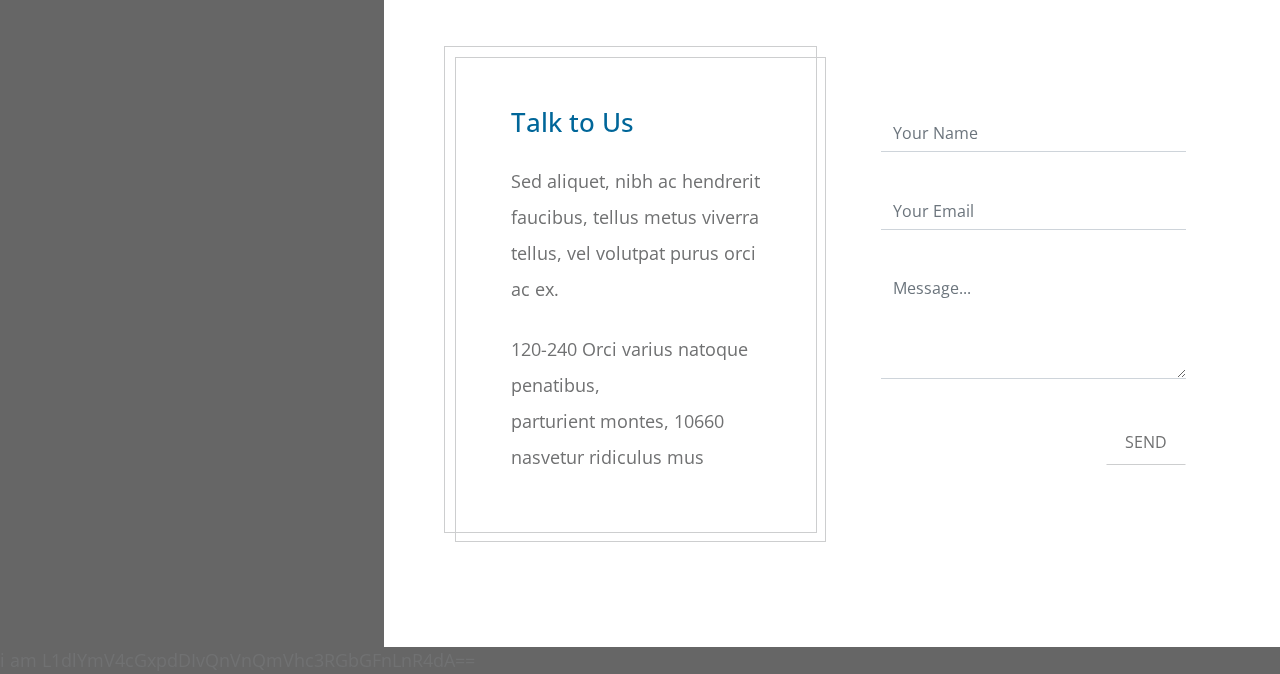
==== commit 9d78c2ee: "update" ====
--- a/Webexplit2/index.html
+++ b/Webexplit2/index.html
@@ -108,7 +108,7 @@
                         <h2 class="tm-section-title mb-5 text-uppercase tm-color-primary">BugBeast Challenge</h2>
                         <p class="tm-color-gray">
                           Welecome to the webexploit challenge i made this website using HTML , CSS i am vunluable to everyone
-				find me if you have brain in you. All the best by BugBeast
+				find me if you have brain in you. All the best by BugBeast.<br> <h6>Hint</h6><br> Police inspector searching for design
                         </p>
                         <p class="mb-0 tm-color-gray">
                           This is divided into 2 parts all is nessary hope you will enjoy a lot
